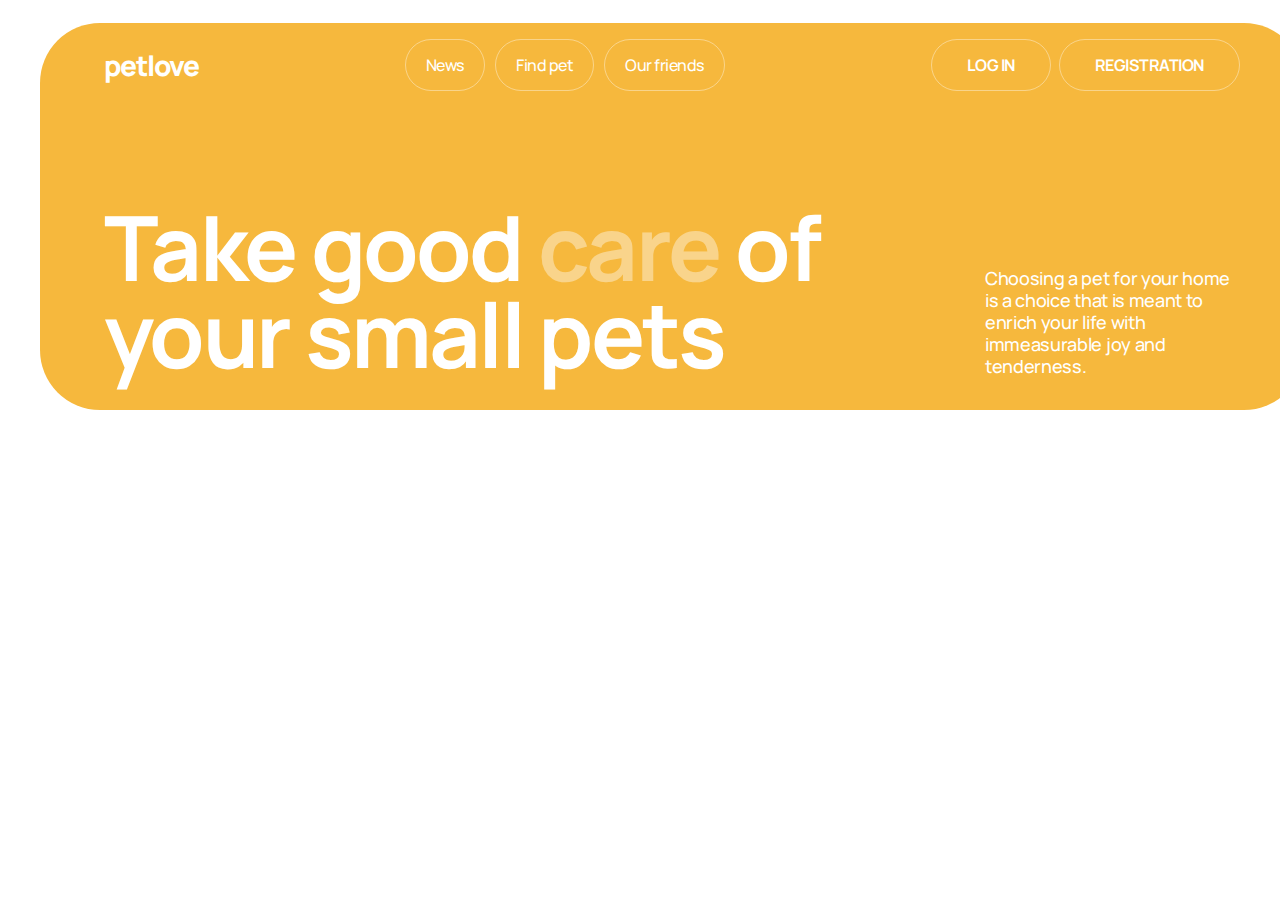
==== index.html @ 57026282 "Start project" ====
<!DOCTYPE html>
<html lang="en">
  <head>
    <meta charset="UTF-8" />
    <meta name="viewport" content="width=device-width, initial-scale=1.0" />
    <title>Petlove</title>
    <link rel="preconnect" href="https://fonts.googleapis.com" />
    <link rel="preconnect" href="https://fonts.gstatic.com" crossorigin />
    <link
      rel="stylesheet"
      href="https://cdnjs.cloudflare.com/ajax/libs/modern-normalize/3.0.1/modern-normalize.min.css"
      integrity="sha512-q6WgHqiHlKyOqslT/lgBgodhd03Wp4BEqKeW6nNtlOY4quzyG3VoQKFrieaCeSnuVseNKRGpGeDU3qPmabCANg=="
      crossorigin="anonymous"
      referrerpolicy="no-referrer"
    />
    <link
      href="https://fonts.googleapis.com/css2?family=Manrope:wght@500;700;800&display=swap"
      rel="stylesheet"
    />
    <link rel="stylesheet" href="./css/styles.css" />
  </head>
  <body>
    <header class="header">
      <div class="container-header">
        <div class="wraper-nav">
          <nav class="header-bar">
            <div class="wraper-logo">
              <a href="./index.html" class="logo main">petlove</a>
            </div>

            <ul class="nav-menu">
              <li><a class="nav-item main" href="./news.html">News</a></li>
              <li>
                <a class="nav-item main" href="./find-pet.html">Find pet</a>
              </li>
              <li>
                <a class="nav-item main" href="./our-friends.html"
                  >Our friends</a
                >
              </li>
            </ul>
            <ul class="auth-nav">
              <li><a class="auth-item main" href="./log-In.html">Log In</a></li>
              <li>
                <a class="auth-item main" href="./registration.html"
                  >Registration</a
                >
              </li>
            </ul>
          </nav>
        </div>
      </div>
    </header>
    <main>
      <section class="hero">
        <div class="container-hero">
          <div class="wraper-hero">
            <h1 class="hero-title main">
              Take good <span class="part-title">care</span> of your small pets
            </h1>
            <p class="hero-descr main">
              Choosing a pet for your home is a choice that is meant to enrich
              your life with immeasurable joy and tenderness.
            </p>
          </div>
        </div>
      </section>
      <div class="background"></div>
    </main>
  </body>
</html>
---- css/styles.css ----
@import url("./bases.css");
@import url("./reset.css");
@import url("./main.css");
@import url("./news.css");
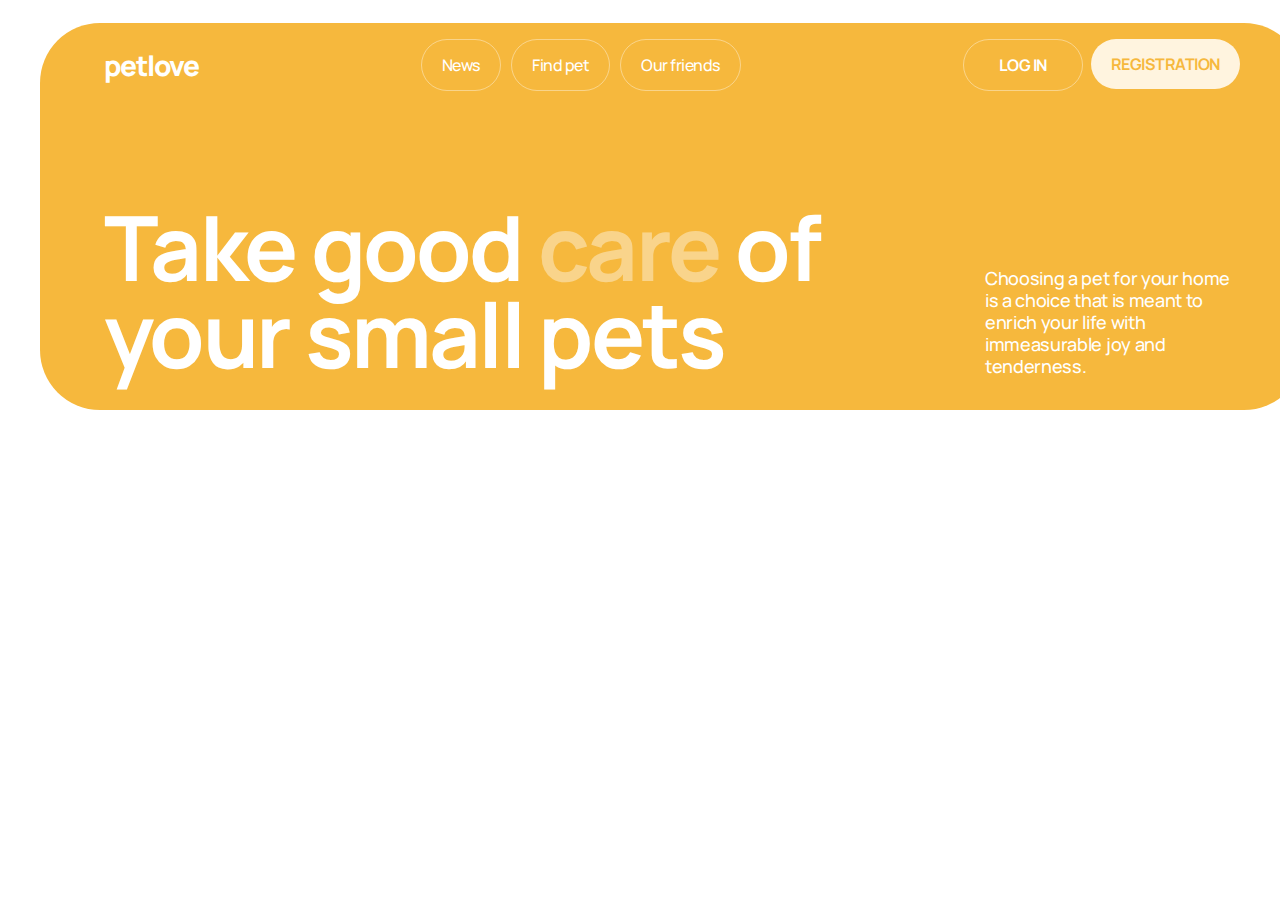
==== commit faeee556: "add news section html + css" ====
--- a/index.html
+++ b/index.html
@@ -19,17 +19,19 @@
     />
     <link rel="stylesheet" href="./css/styles.css" />
   </head>
-  <body>
-    <header class="header">
-      <div class="container-header">
-        <div class="wraper-nav">
+  <body class="main-body">
+    <header class="header-main">
+      <div class="container main">
+        <div class="wraper-nav-main">
           <nav class="header-bar">
             <div class="wraper-logo">
-              <a href="./index.html" class="logo main">petlove</a>
+              <a href="./index.html" class="logo main-logo">petlove</a>
             </div>
 
             <ul class="nav-menu">
-              <li><a class="nav-item main" href="./news.html">News</a></li>
+              <li>
+                <a class="nav-item main" href="./news.html">News</a>
+              </li>
               <li>
                 <a class="nav-item main" href="./find-pet.html">Find pet</a>
               </li>
@@ -40,9 +42,11 @@
               </li>
             </ul>
             <ul class="auth-nav">
-              <li><a class="auth-item main" href="./log-In.html">Log In</a></li>
               <li>
-                <a class="auth-item main" href="./registration.html"
+                <a class="auth-item main-log" href="./log-In.html">Log In</a>
+              </li>
+              <li>
+                <a class="auth-item reg" href="./registration.html"
                   >Registration</a
                 >
               </li>
@@ -55,10 +59,10 @@
       <section class="hero">
         <div class="container-hero">
           <div class="wraper-hero">
-            <h1 class="hero-title main">
+            <h1 class="hero-title main-color">
               Take good <span class="part-title">care</span> of your small pets
             </h1>
-            <p class="hero-descr main">
+            <p class="hero-descr main-color">
               Choosing a pet for your home is a choice that is meant to enrich
               your life with immeasurable joy and tenderness.
             </p>
--- a/css/styles.css
+++ b/css/styles.css
@@ -2,3 +2,4 @@
 @import url("./reset.css");
 @import url("./main.css");
 @import url("./news.css");
+@import url("./header.css");
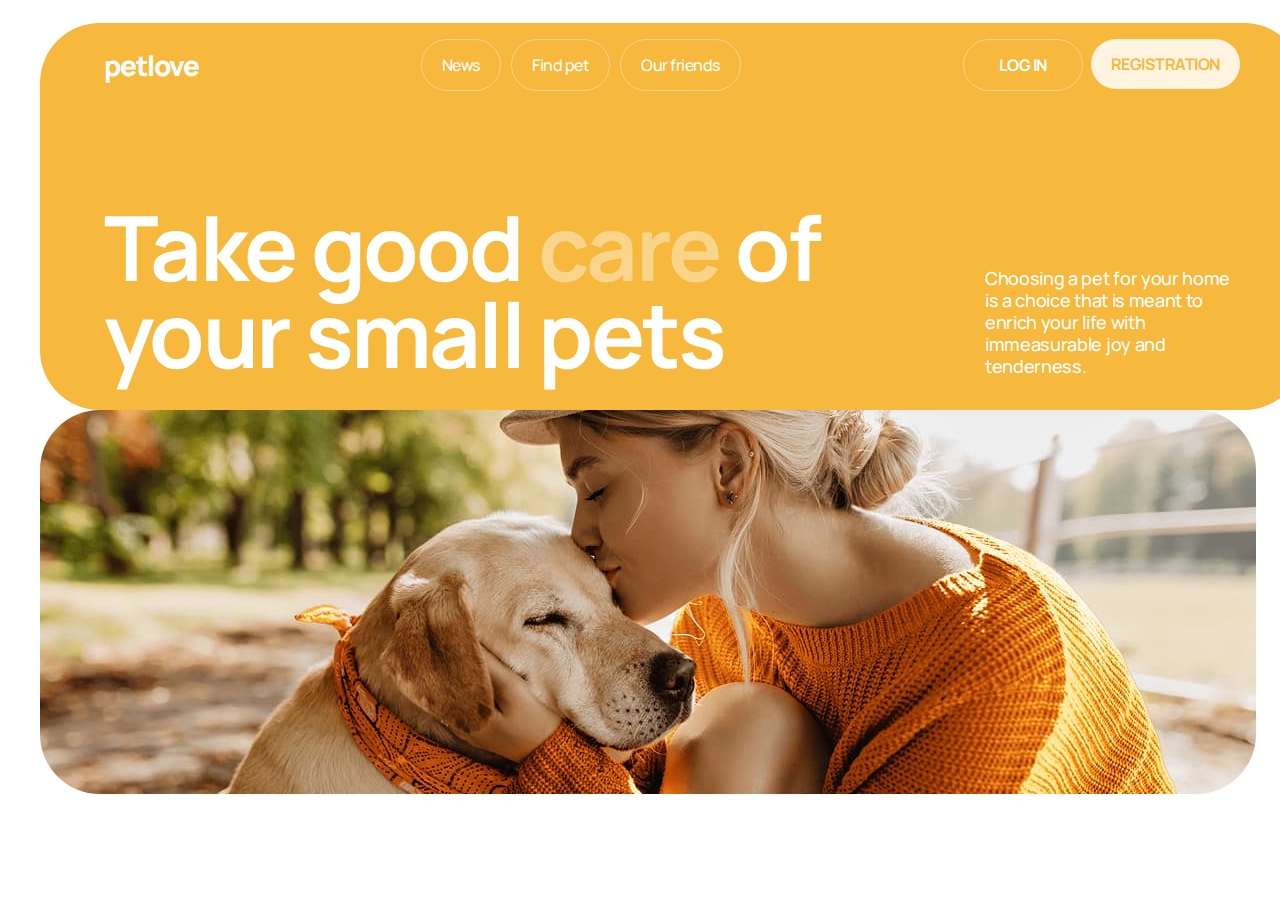
==== commit 683aa831: "add bdimg + css section friends" ====
--- a/index.html
+++ b/index.html
@@ -67,9 +67,9 @@
               your life with immeasurable joy and tenderness.
             </p>
           </div>
+          <div class="background-hero"></div>
         </div>
       </section>
-      <div class="background"></div>
     </main>
   </body>
 </html>
--- a/css/styles.css
+++ b/css/styles.css
@@ -1,5 +1,6 @@
 @import url("./bases.css");
 @import url("./reset.css");
+@import url("./header.css");
 @import url("./main.css");
 @import url("./news.css");
-@import url("./header.css");
+@import url("./our-friends.css");
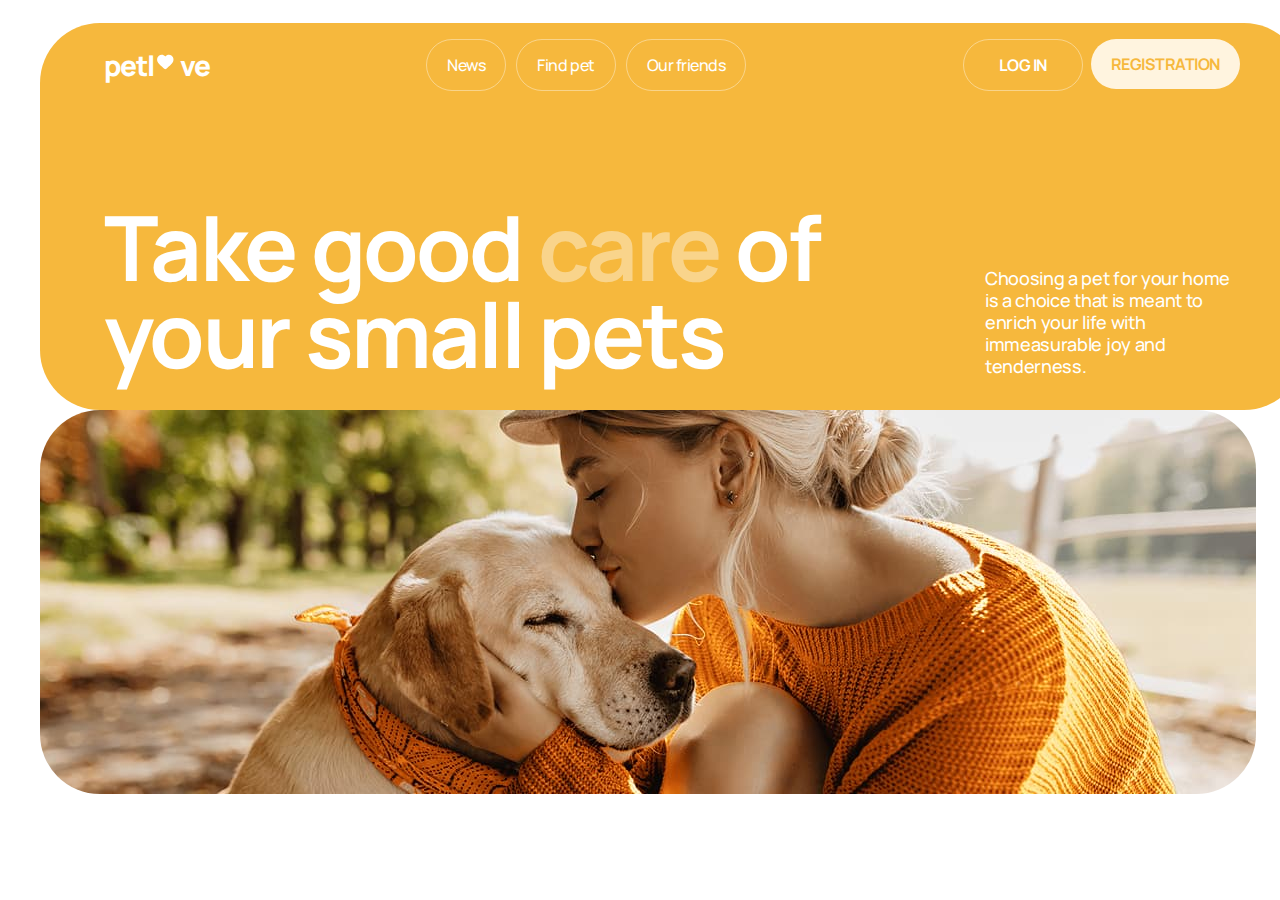
==== commit 9ed9c039: "add svg" ====
--- a/index.html
+++ b/index.html
@@ -24,9 +24,17 @@
       <div class="container main">
         <div class="wraper-nav-main">
           <nav class="header-bar">
-            <div class="wraper-logo">
-              <a href="./index.html" class="logo main-logo">petlove</a>
-            </div>
+            <a href="./index.html" class="logo main-logo"
+              ><span>petl</span>
+              <svg class="svg-logo main-svg-logo">
+                <use
+                  href="./images/icons.svg#icon-heart-logo"
+                  width="18"
+                  height="17"
+                ></use>
+              </svg>
+              <span>ve</span>
+            </a>
 
             <ul class="nav-menu">
               <li>
--- a/css/styles.css
+++ b/css/styles.css
@@ -3,4 +3,6 @@
 @import url("./header.css");
 @import url("./main.css");
 @import url("./news.css");
+@import url("./find-pet.css");
 @import url("./our-friends.css");
+@import url("./log-In.css");
